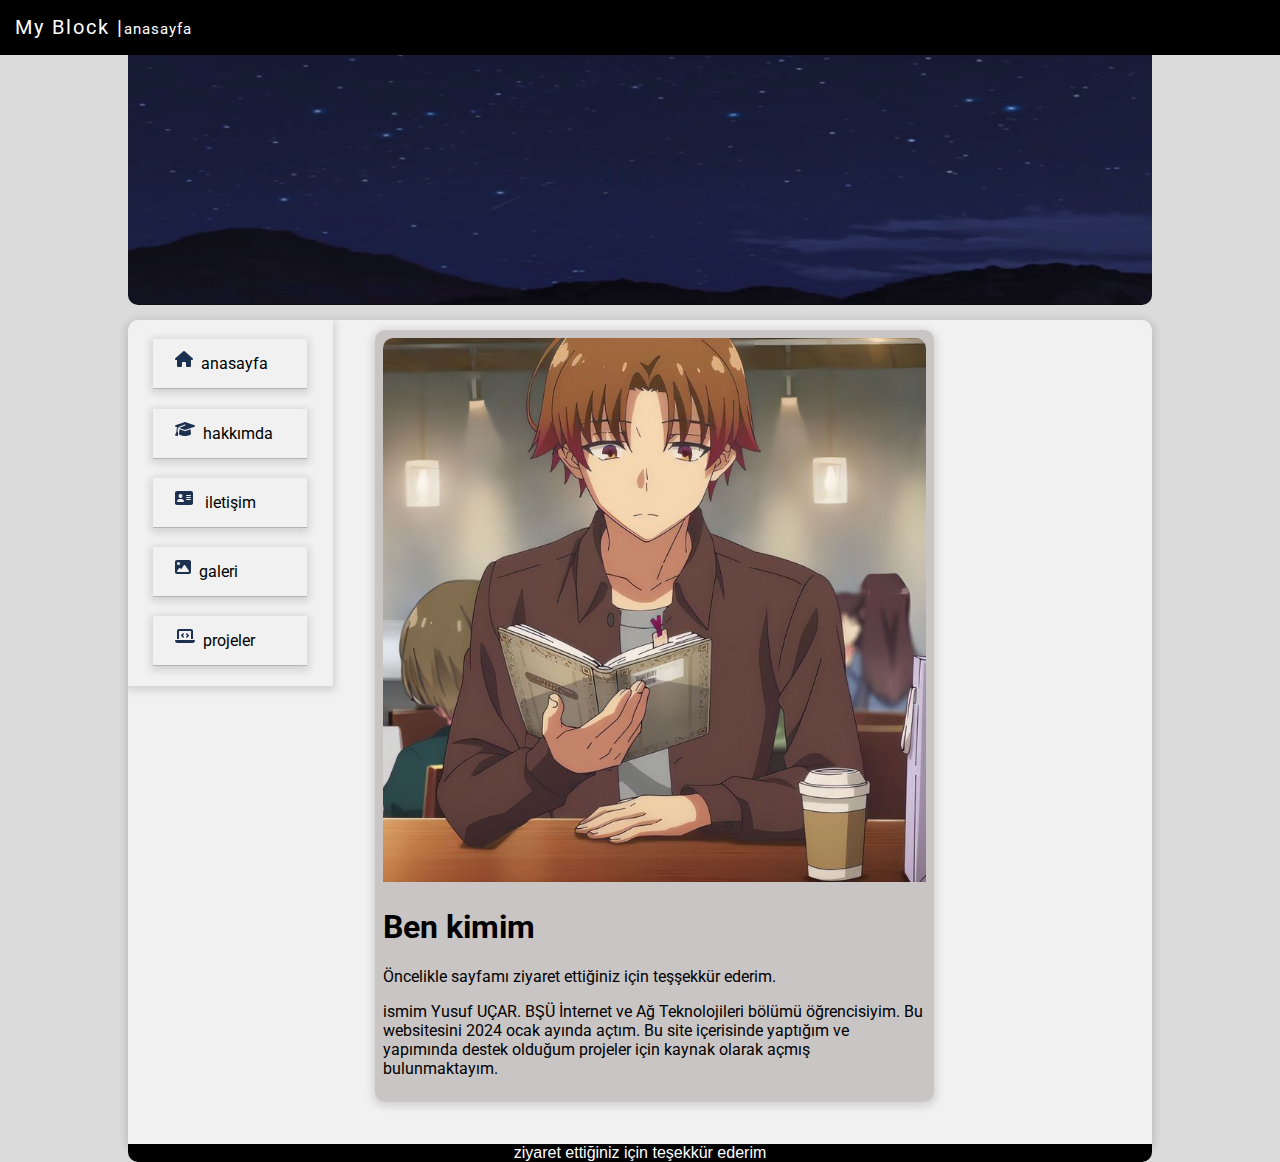
==== hakkımda.html @ ba4c7a1f "ilk commit" ====
<!DOCTYPE html>
<html lang="en">
<head>
    <meta charset="UTF-8">
    <meta name="viewport" content="width=device-width, initial-scale=1.0">
    <title>anasayfa</title>
    <link rel="stylesheet" href="style/style.css">
    <link rel="preconnect" href="https://fonts.googleapis.com">
    <link rel="preconnect" href="https://fonts.googleapis.com">
    <link rel="preconnect" href="https://fonts.gstatic.com" crossorigin>
    <link href="https://fonts.googleapis.com/css2?family=Roboto:ital,wght@1,900&display=swap" rel="stylesheet">
    <link rel="stylesheet" href="https://use.fontawesome.com/releases/v5.0.13/css/all.css" integrity="sha384-DNOHZ68U8hZfKXOrtjWvjxusGo9WQnrNx2sqG0tfsghAvtVlRW3tvkXWZh58N9jp" crossorigin="anonymous">
   
    
     <style>
        .içerik_sayfası{
        width: 70%;
        height: auto;
        display: inline-block;
        margin-left: 4%;
        margin-bottom: 4%;
        padding: 1%;


        box-shadow: 0 2px 8px 2px rgba(20, 23, 28, .15);
        border-bottom-left-radius: 10px;
        border-bottom-right-radius: 10px;
        border-top-left-radius: 10px;
        border-top-right-radius: 10px;
        background-color: #b6adada6;
    
    
     }
     * {
    box-sizing: border-box;
}
body{
    margin: 0 ;
    padding: 0%;
    background-color: #dbdbdb;
    font-family: 'Roboto', sans-serif;
}

.social_bar {
background-color: black;
color: white;
height: 55px;
width: 100%;
top: 0;
z-index: 1;
font-size: 18px;
text-align: right;
padding: 15px;

}

font{
    font-size: 20px;
    float: left;
    letter-spacing: 2px ;
}
span {
    font-size:15px ;
    letter-spacing: 1px;
}

.social_bar>i{
    margin-right: 15px;
}

.social_bar>i:hover{
   opacity: 0,5;
   color: blueviolet;
}

.container{
    width: 80%;
    margin: auto;
    height: auto;
}

header{
    width: 100%;
    height: 250px;
    margin-bottom: 15px;
}

.headerResim{
    width:100% ;
    height: 100%;
    border-bottom-right-radius: 10px;
    border-bottom-left-radius:10px ;
}

section{
    width: 100%;
    height:100%;
    background-color: #f1f1f1;
    border-top-left-radius:10px ;
    border-top-right-radius: 10px;
    box-shadow: 0 2px 8px 2px rgba(20, 23, 28, .15);
    overflow: auto;
}

nav{
    width: 20%;
    float: left;
    height: 100%;
    box-shadow: 0 2px 8px 2px rgba(20, 23, 28, .15);
    transition: 2s padding ;
 



}

nav ul{
    width: auto;
    height: 100%;
    margin: 3%;
    padding: 0%;
    transition: 2s padding ;


}

nav ul li{
    list-style-type: none;
    text-align: left;
    transition: 1s padding ;
    
    

}


nav ul li:hover{
    list-style-type: none;
    text-align: left;
    padding: 5px;
    

}

nav li a{
    height: 50px;
    line-height: 50px;
    text-decoration: none;
    color:black;
    border-bottom: 1px solid #b4b4b4;
    padding-left: 20px;
    display: block;
    box-shadow: 0 2px 8px 2px rgba(20, 23, 28, .15);
    margin: 10%;
    


}


nav li a:hover{
    color: #b4b4b4;
    background-color: black;
    text-align: left center;

}

.li1:hover{
    border-radius:10px ;

}
.li2:hover{
    border-radius:10px ;
}
.li3:hover{
    border-radius:10px ;
}
.li4:hover{
    border-radius:10px ;
}

.li5:hover{
    border-radius:10px ;
}

.index:hover{
    color: #b4b4b4;
    background-color: rgb(65, 64, 64);
    padding: 5%;
    border-bottom-right-radius:10px;
    border-bottom-left-radius:10px ;
    border-top-right-radius: 10px;
    border-top-left-radius: 10px;

}

nav ul li a img {
    padding: 2px;
    margin-right: 4%;
    text-align: center;
    

}

main{
    float: right;
    height: auto;
    width: 80%;
    padding: 10px;

}



.içerik{
    width: 45%;
    height: auto;
    display: inline-block;
    margin-left: 4%;
    margin-bottom: 4%;
    padding: 1%;


    box-shadow: 0 2px 8px 2px rgba(20, 23, 28, .15);
    border-bottom-left-radius: 10px;
    border-bottom-right-radius: 10px;
    border-top-left-radius: 10px;
    border-top-right-radius: 10px;
    background-color: #b6adada6;
    
    
}



.rsm{
    width: 100%;
    height: auto;
    border-top-left-radius: 10px;
    border-top-right-radius: 10px;
}

.btndevam{
    float: left;
    background-color: rgb(0, 162, 255);
    color: white;
    padding: 10px;
    box-shadow: 2px 2px 8px 2px rgb(37, 98, 204);
    border-radius: 10px;
    margin:5px ;
    width: 15%;
    height: auto;
    text-align: left;
    transition: 1s background-color ;
}

.btndevam:hover{
    background-color:white ;
    padding-top: 10px;
    color:rgb(0, 162, 255) ;
    box-shadow: 2px 2px 8px 2px rgb(164, 172, 187);


}










footer{
    text-align: center;
    font-family: 'Lucida Sans', 'Lucida Sans Regular', 'Lucida Grande', 'Lucida Sans Unicode', Geneva, Verdana, sans-serif;
    background-color: black;
    color: white;
    border-bottom-right-radius: 10px;
    border-bottom-left-radius:10px ;
 }





    </style>

</head>
<body>
    <div class="social_bar">
        <font>My Block |<span class="index">anasayfa</span></font>
        
    
        <i class="fas fa-search"></i>
        <i class="fab fa-youtube"></i>
        <i class="fab fa-github"></i>
        <i class="fab fa-telegram"></i>
       
    </div>

        <div class="container">

            <header>
                <img class="headerResim" src="style/img/rui uwu.gif" alt="">
                </header>
            <section>

                <nav><ul>
                    <li  class="anasayfa"><a class="li1" href="#"><img src="style/img/house-solid.svg" alt="">anasayfa</a></li>
                    <li  class="hakkımda"><a class="li2" href="#"><img src="style/img/graduation-cap-solid.svg" alt="">hakkımda</a></li>
                    <li  class="iletişim"><a class="li3" href="#"><img src="style/img/address-card-solid.svg" alt=""> iletişim</a></li>
                    <li  class="galeri"><a class="li4" href="#"><img src="style/img/image-solid.svg" alt="">galeri</a></li>
                    <li  class="projeler"><a class="li5" href="#"><img src="style/img/laptop-code-solid.svg" alt="">projeler</a></li>
                </ul></nav>
                <main  >
                    <div class="içerik_sayfası">
                        <img src="style/img/kapak1.png"  alt="resim" class="rsm">

                        <h1>Ben kimim</h1>
                        <p>Öncelikle sayfamı ziyaret ettiğiniz için teşşekkür ederim. </p>
                        <p> ismim Yusuf UÇAR. BŞÜ İnternet ve Ağ Teknolojileri bölümü öğrencisiyim. 
                            Bu websitesini 2024 ocak ayında açtım. 
                            Bu site içerisinde yaptığım ve yapımında destek olduğum projeler için kaynak olarak açmış bulunmaktayım. </p>
                    
                    
                
                    
                    
                    </div>

                </main>

            </section>
            <footer>ziyaret ettiğiniz için teşekkür ederim</footer>
        </div>

</body>
</html>
---- style/style.css ----
* {
    box-sizing: border-box;
}
body{
    margin: 0 ;
    padding: 0%;
    background-color: #dbdbdb;
    font-family: 'Roboto', sans-serif;
}

.social_bar {
background-color: black;
color: white;
height: 55px;
width: 100%;
top: 0;
z-index: 1;
font-size: 18px;
text-align: right;
padding: 15px;

}

font{
    font-size: 20px;
    float: left;
    letter-spacing: 2px ;
}
span {
    font-size:15px ;
    letter-spacing: 1px;
}

.social_bar>i{
    margin-right: 15px;
}

.social_bar>i:hover{
   opacity: 0,5;
   color: blueviolet;
}

.container{
    width: 80%;
    margin: auto;
    height: auto;
}

header{
    width: 100%;
    height: 250px;
    margin-bottom: 15px;
}

.headerResim{
    width:100% ;
    height: 100%;
    border-bottom-right-radius: 10px;
    border-bottom-left-radius:10px ;
}

section{
    width: 100%;
    height:100%;
    background-color: #f1f1f1;
    border-top-left-radius:10px ;
    border-top-right-radius: 10px;
    box-shadow: 0 2px 8px 2px rgba(20, 23, 28, .15);
    overflow: auto;
}

nav{
    width: 20%;
    float: left;
    height: 100%;
    box-shadow: 0 2px 8px 2px rgba(20, 23, 28, .15);
    transition: 2s padding ;
 



}

nav ul{
    width: auto;
    height: 100%;
    margin: 3%;
    padding: 0%;
    transition: 2s padding ;


}

nav ul li{
    list-style-type: none;
    text-align: left;
    transition: 1s padding ;
    
    

}


nav ul li:hover{
    list-style-type: none;
    text-align: left;
    padding: 5px;
    

}

nav li a{
    height: 50px;
    line-height: 50px;
    text-decoration: none;
    color:black;
    border-bottom: 1px solid #b4b4b4;
    padding-left: 20px;
    display: block;
    box-shadow: 0 2px 8px 2px rgba(20, 23, 28, .15);
    margin: 10%;
    


}


nav li a:hover{
    color: #b4b4b4;
    background-color: black;
    text-align: left center;

}

.li1:hover{
    border-radius:10px ;

}
.li2:hover{
    border-radius:10px ;
}
.li3:hover{
    border-radius:10px ;
}
.li4:hover{
    border-radius:10px ;
}

.li5:hover{
    border-radius:10px ;
}

.index:hover{
    color: #b4b4b4;
    background-color: rgb(65, 64, 64);
    padding: 5%;
    border-bottom-right-radius:10px;
    border-bottom-left-radius:10px ;
    border-top-right-radius: 10px;
    border-top-left-radius: 10px;

}

nav ul li a img {
    padding: 2px;
    margin-right: 4%;
    text-align: center;
    

}

main{
    float: right;
    height: auto;
    width: 80%;
    padding: 10px;

}



.içerik{
    width: 45%;
    height: auto;
    display: inline-block;
    margin-left: 4%;
    margin-bottom: 4%;
    padding: 1%;


    box-shadow: 0 2px 8px 2px rgba(20, 23, 28, .15);
    border-bottom-left-radius: 10px;
    border-bottom-right-radius: 10px;
    border-top-left-radius: 10px;
    border-top-right-radius: 10px;
    background-color: #b6adada6;
    
    
}



.rsm{
    width: 100%;
    height: auto;
    border-top-left-radius: 10px;
    border-top-right-radius: 10px;
}

.btndevam{
    float: left;
    background-color: rgb(0, 162, 255);
    color: white;
    padding: 10px;
    box-shadow: 2px 2px 8px 2px rgb(37, 98, 204);
    border-radius: 10px;
    margin:5px ;
    width: 15%;
    height: auto;
    text-align: left;
    transition: 1s background-color ;
}

.btndevam:hover{
    background-color:white ;
    padding-top: 10px;
    color:rgb(0, 162, 255) ;
    box-shadow: 2px 2px 8px 2px rgb(164, 172, 187);


}










footer{
    text-align: center;
    font-family: 'Lucida Sans', 'Lucida Sans Regular', 'Lucida Grande', 'Lucida Sans Unicode', Geneva, Verdana, sans-serif;
    background-color: black;
    color: white;
    border-bottom-right-radius: 10px;
    border-bottom-left-radius:10px ;
 }
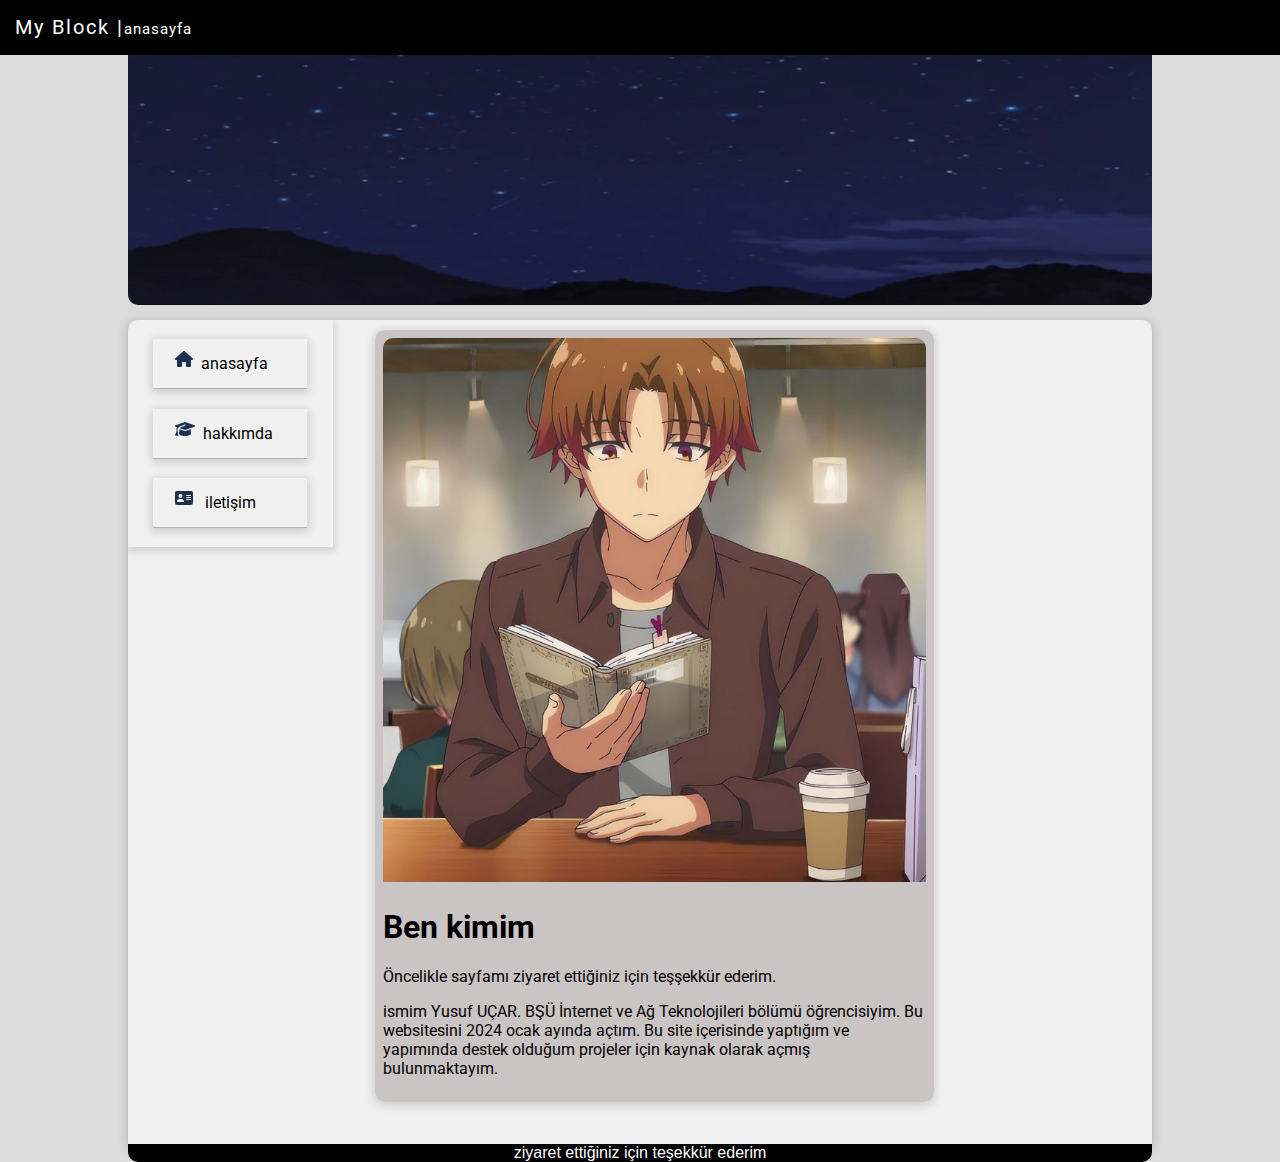
==== commit e7a27c2a: "2.gün" ====
--- a/hakkımda.html
+++ b/hakkımda.html
@@ -308,11 +308,11 @@
             <section>
 
                 <nav><ul>
-                    <li  class="anasayfa"><a class="li1" href="#"><img src="style/img/house-solid.svg" alt="">anasayfa</a></li>
-                    <li  class="hakkımda"><a class="li2" href="#"><img src="style/img/graduation-cap-solid.svg" alt="">hakkımda</a></li>
-                    <li  class="iletişim"><a class="li3" href="#"><img src="style/img/address-card-solid.svg" alt=""> iletişim</a></li>
-                    <li  class="galeri"><a class="li4" href="#"><img src="style/img/image-solid.svg" alt="">galeri</a></li>
-                    <li  class="projeler"><a class="li5" href="#"><img src="style/img/laptop-code-solid.svg" alt="">projeler</a></li>
+                    <li  class="anasayfa"><a class="li1" href="index.html"><img src="style/img/house-solid.svg" alt="">anasayfa</a></li>
+                    <li  class="hakkımda"><a class="li2" href="hakkımda.html"><img src="style/img/graduation-cap-solid.svg" alt="">hakkımda</a></li>
+                    <li  class="iletişim"><a class="li3" href="iletisim.html"><img src="style/img/address-card-solid.svg" alt=""> iletişim</a></li>
+                    <!--<li  class="galeri"><a class="li4" href="#"><img src="style/img/image-solid.svg" alt="">galeri</a></li>
+                    <li  class="projeler"><a class="li5" href="#"><img src="style/img/laptop-code-solid.svg" alt="">projeler</a></li>-->
                 </ul></nav>
                 <main  >
                     <div class="içerik_sayfası">
--- a/style/style.css
+++ b/style/style.css
@@ -153,7 +153,7 @@
 .index:hover{
     color: #b4b4b4;
     background-color: rgb(65, 64, 64);
-    padding: 5%;
+    
     border-bottom-right-radius:10px;
     border-bottom-left-radius:10px ;
     border-top-right-radius: 10px;
@@ -197,6 +197,24 @@
     
     
 }
+.içerik_sayfası{
+    width: 90%;
+    height: auto;
+    display: inline-block;
+    margin-left: 4%;
+    margin-bottom: 4%;
+    padding: 1%;
+
+
+    box-shadow: 0 2px 8px 2px rgba(20, 23, 28, .15);
+    border-bottom-left-radius: 10px;
+    border-bottom-right-radius: 10px;
+    border-top-left-radius: 10px;
+    border-top-right-radius: 10px;
+    background-color: #b6adada6;
+
+
+ }
 
 
 
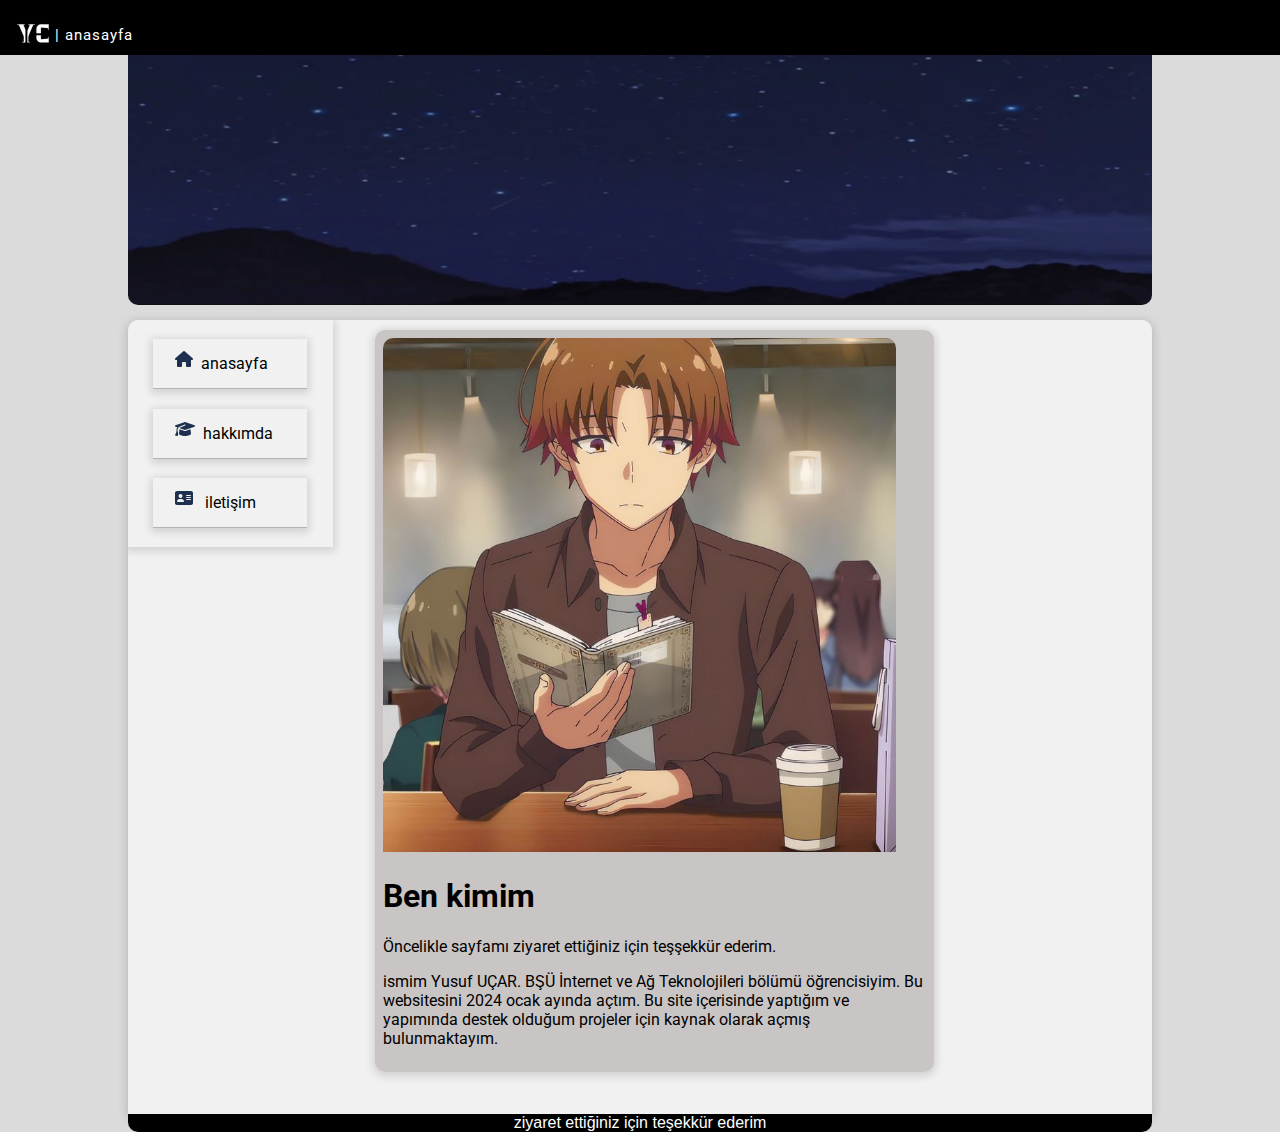
==== commit ae5aa088: "3.günün sonu" ====
--- a/hakkımda.html
+++ b/hakkımda.html
@@ -10,7 +10,7 @@
     <link rel="preconnect" href="https://fonts.gstatic.com" crossorigin>
     <link href="https://fonts.googleapis.com/css2?family=Roboto:ital,wght@1,900&display=swap" rel="stylesheet">
     <link rel="stylesheet" href="https://use.fontawesome.com/releases/v5.0.13/css/all.css" integrity="sha384-DNOHZ68U8hZfKXOrtjWvjxusGo9WQnrNx2sqG0tfsghAvtVlRW3tvkXWZh58N9jp" crossorigin="anonymous">
-   
+    <link rel="icon" href="style/img/YC.png" type="image/png">
     
      <style>
         .içerik_sayfası{
@@ -31,272 +31,18 @@
     
     
      }
-     * {
-    box-sizing: border-box;
-}
-body{
-    margin: 0 ;
-    padding: 0%;
-    background-color: #dbdbdb;
-    font-family: 'Roboto', sans-serif;
-}
-
-.social_bar {
-background-color: black;
-color: white;
-height: 55px;
-width: 100%;
-top: 0;
-z-index: 1;
-font-size: 18px;
-text-align: right;
-padding: 15px;
-
-}
-
-font{
-    font-size: 20px;
-    float: left;
-    letter-spacing: 2px ;
-}
-span {
-    font-size:15px ;
-    letter-spacing: 1px;
-}
-
-.social_bar>i{
-    margin-right: 15px;
-}
-
-.social_bar>i:hover{
-   opacity: 0,5;
-   color: blueviolet;
-}
-
-.container{
-    width: 80%;
-    margin: auto;
-    height: auto;
-}
-
-header{
-    width: 100%;
-    height: 250px;
-    margin-bottom: 15px;
-}
-
-.headerResim{
-    width:100% ;
-    height: 100%;
-    border-bottom-right-radius: 10px;
-    border-bottom-left-radius:10px ;
-}
-
-section{
-    width: 100%;
-    height:100%;
-    background-color: #f1f1f1;
-    border-top-left-radius:10px ;
-    border-top-right-radius: 10px;
-    box-shadow: 0 2px 8px 2px rgba(20, 23, 28, .15);
-    overflow: auto;
-}
-
-nav{
-    width: 20%;
-    float: left;
-    height: 100%;
-    box-shadow: 0 2px 8px 2px rgba(20, 23, 28, .15);
-    transition: 2s padding ;
- 
-
-
-
-}
-
-nav ul{
-    width: auto;
-    height: 100%;
-    margin: 3%;
-    padding: 0%;
-    transition: 2s padding ;
-
-
-}
-
-nav ul li{
-    list-style-type: none;
-    text-align: left;
-    transition: 1s padding ;
-    
-    
-
-}
-
-
-nav ul li:hover{
-    list-style-type: none;
-    text-align: left;
-    padding: 5px;
-    
-
-}
-
-nav li a{
-    height: 50px;
-    line-height: 50px;
-    text-decoration: none;
-    color:black;
-    border-bottom: 1px solid #b4b4b4;
-    padding-left: 20px;
-    display: block;
-    box-shadow: 0 2px 8px 2px rgba(20, 23, 28, .15);
-    margin: 10%;
-    
-
-
-}
-
-
-nav li a:hover{
-    color: #b4b4b4;
-    background-color: black;
-    text-align: left center;
-
-}
-
-.li1:hover{
-    border-radius:10px ;
-
-}
-.li2:hover{
-    border-radius:10px ;
-}
-.li3:hover{
-    border-radius:10px ;
-}
-.li4:hover{
-    border-radius:10px ;
-}
-
-.li5:hover{
-    border-radius:10px ;
-}
-
-.index:hover{
-    color: #b4b4b4;
-    background-color: rgb(65, 64, 64);
-    padding: 5%;
-    border-bottom-right-radius:10px;
-    border-bottom-left-radius:10px ;
-    border-top-right-radius: 10px;
-    border-top-left-radius: 10px;
-
-}
-
-nav ul li a img {
-    padding: 2px;
-    margin-right: 4%;
-    text-align: center;
-    
-
-}
-
-main{
-    float: right;
-    height: auto;
-    width: 80%;
-    padding: 10px;
-
-}
-
-
-
-.içerik{
-    width: 45%;
-    height: auto;
-    display: inline-block;
-    margin-left: 4%;
-    margin-bottom: 4%;
-    padding: 1%;
-
-
-    box-shadow: 0 2px 8px 2px rgba(20, 23, 28, .15);
-    border-bottom-left-radius: 10px;
-    border-bottom-right-radius: 10px;
-    border-top-left-radius: 10px;
-    border-top-right-radius: 10px;
-    background-color: #b6adada6;
-    
-    
-}
-
-
-
-.rsm{
-    width: 100%;
-    height: auto;
-    border-top-left-radius: 10px;
-    border-top-right-radius: 10px;
-}
-
-.btndevam{
-    float: left;
-    background-color: rgb(0, 162, 255);
-    color: white;
-    padding: 10px;
-    box-shadow: 2px 2px 8px 2px rgb(37, 98, 204);
-    border-radius: 10px;
-    margin:5px ;
-    width: 15%;
-    height: auto;
-    text-align: left;
-    transition: 1s background-color ;
-}
-
-.btndevam:hover{
-    background-color:white ;
-    padding-top: 10px;
-    color:rgb(0, 162, 255) ;
-    box-shadow: 2px 2px 8px 2px rgb(164, 172, 187);
-
-
-}
-
-
-
-
-
-
-
-
-
-
-footer{
-    text-align: center;
-    font-family: 'Lucida Sans', 'Lucida Sans Regular', 'Lucida Grande', 'Lucida Sans Unicode', Geneva, Verdana, sans-serif;
-    background-color: black;
-    color: white;
-    border-bottom-right-radius: 10px;
-    border-bottom-left-radius:10px ;
- }
-
-
-
-
-
     </style>
 
 </head>
 <body>
     <div class="social_bar">
-        <font>My Block |<span class="index">anasayfa</span></font>
+        <font><span class="index"><img src="style/img/YC.png" alt=""> | anasayfa</span></font>
         
     
-        <i class="fas fa-search"></i>
-        <i class="fab fa-youtube"></i>
-        <i class="fab fa-github"></i>
-        <i class="fab fa-telegram"></i>
+        <i><a class="topbar-link" href="https://instagram.com/00yusufcr"><i class="fab fa-instagram"></i></a></i>
+        <i><a class="topbar-link" href="https://youtube.com/@00yusufcr"><i class="fab fa-youtube"></i></a></i>
+        <i><a class="topbar-link" href="https://github.com/zynoxus"><i class="fab fa-github"></i></a></i>
+        
        
     </div>
 
--- a/style/style.css
+++ b/style/style.css
@@ -6,6 +6,7 @@
     padding: 0%;
     background-color: #dbdbdb;
     font-family: 'Roboto', sans-serif;
+    
 }
 
 .social_bar {
@@ -40,6 +41,18 @@
    color: blueviolet;
 }
 
+.topbar-link{
+    opacity: 0,5;
+    
+    color: white;
+    
+ }
+
+.topbar-link:hover{
+    opacity: 0,5;
+    color: blueviolet;
+ }
+
 .container{
     width: 80%;
     margin: auto;
@@ -149,6 +162,10 @@
 .li5:hover{
     border-radius:10px ;
 }
+.index{
+    display: flex;
+    align-items: center;
+}
 
 .index:hover{
     color: #b4b4b4;
@@ -219,8 +236,10 @@
 
 
 .rsm{
-    width: 100%;
-    height: auto;
+    width: auto;
+    height: auto;
+    max-width: 514px;
+    max-height: 514px;
     border-top-left-radius: 10px;
     border-top-right-radius: 10px;
 }
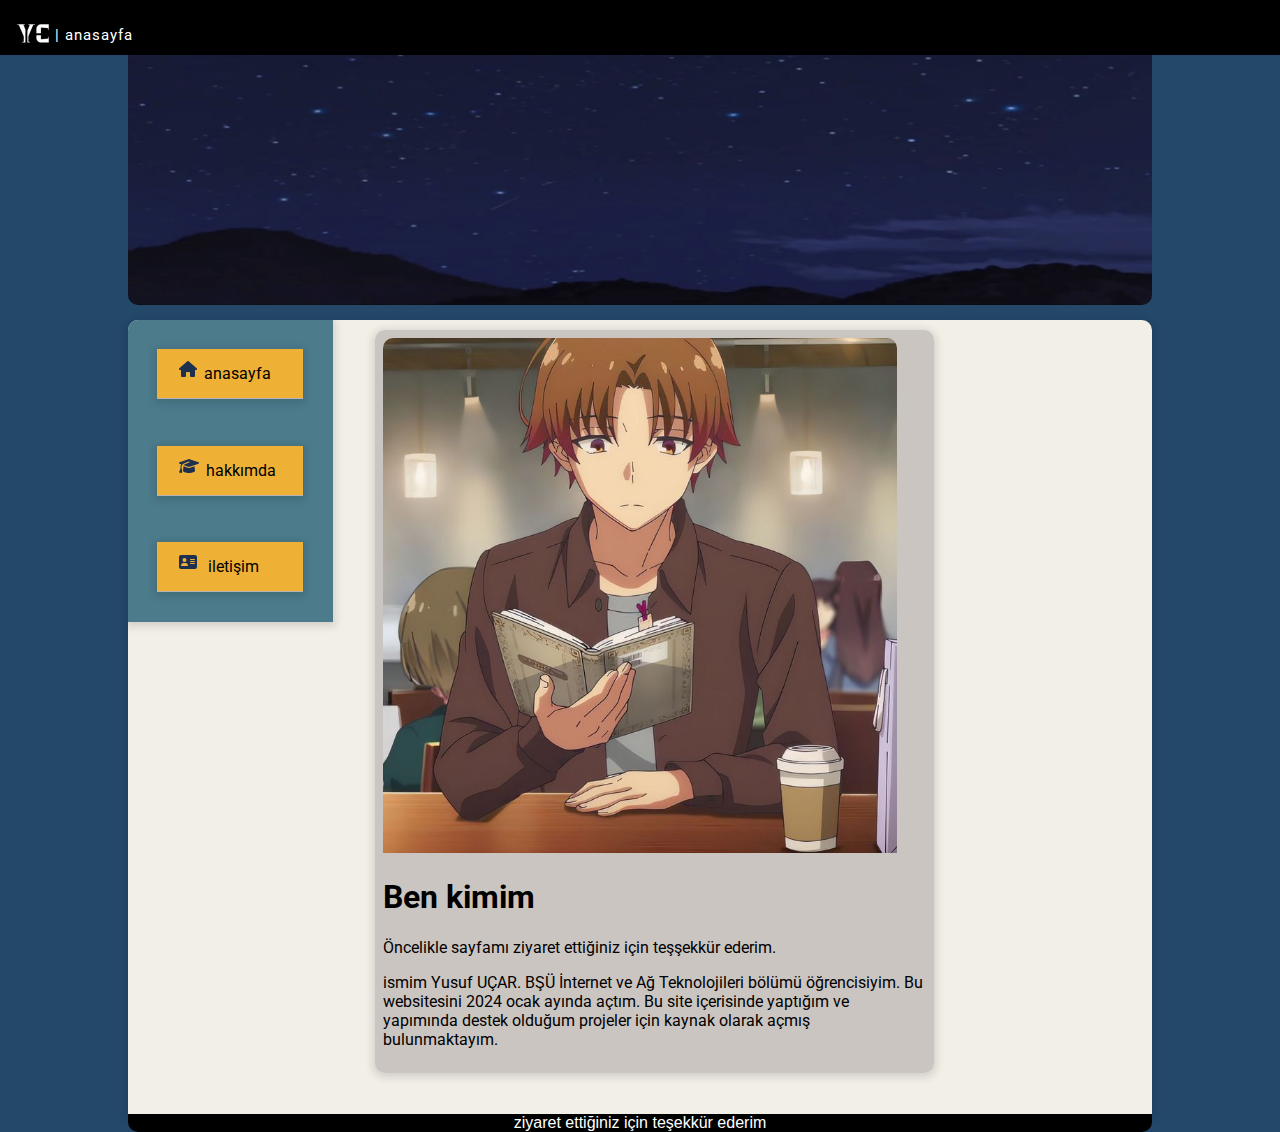
==== commit 42d9ce96: "4.gün" ====
--- a/hakkımda.html
+++ b/hakkımda.html
@@ -49,7 +49,7 @@
         <div class="container">
 
             <header>
-                <img class="headerResim" src="style/img/rui uwu.gif" alt="">
+                <img class="headerResim" src="style/img/uwu.gif" alt="">
                 </header>
             <section>
 
--- a/style/style.css
+++ b/style/style.css
@@ -2,9 +2,10 @@
     box-sizing: border-box;
 }
 body{
+    
     margin: 0 ;
     padding: 0%;
-    background-color: #dbdbdb;
+    background-color: #23486A;
     font-family: 'Roboto', sans-serif;
     
 }
@@ -75,7 +76,7 @@
 section{
     width: 100%;
     height:100%;
-    background-color: #f1f1f1;
+    background-color: #F2EFE7;
     border-top-left-radius:10px ;
     border-top-right-radius: 10px;
     box-shadow: 0 2px 8px 2px rgba(20, 23, 28, .15);
@@ -86,8 +87,10 @@
     width: 20%;
     float: left;
     height: 100%;
+    
     box-shadow: 0 2px 8px 2px rgba(20, 23, 28, .15);
     transition: 2s padding ;
+    background-color: #4C7B8B;
  
 
 
@@ -108,7 +111,7 @@
     list-style-type: none;
     text-align: left;
     transition: 1s padding ;
-    
+    padding: 5px;
     
 
 }
@@ -126,14 +129,16 @@
     height: 50px;
     line-height: 50px;
     text-decoration: none;
-    color:black;
+    background-color:#EFB036;
+    color: black;
     border-bottom: 1px solid #b4b4b4;
     padding-left: 20px;
     display: block;
     box-shadow: 0 2px 8px 2px rgba(20, 23, 28, .15);
     margin: 10%;
-    
-
+    transition: 1.5s padding ;
+    white-space: nowrap;
+    text-overflow: ellipsis;
 
 }
 
@@ -142,6 +147,8 @@
     color: #b4b4b4;
     background-color: black;
     text-align: left center;
+    -webkit-transform: translate(0px, -10px) scale(1.2);
+          transform: translate(0px, -10px) scale(1.2);
 
 }
 
@@ -168,7 +175,7 @@
 }
 
 .index:hover{
-    color: #b4b4b4;
+    color: blueviolet;
     background-color: rgb(65, 64, 64);
     
     border-bottom-right-radius:10px;
@@ -205,7 +212,7 @@
     padding: 1%;
 
 
-    box-shadow: 0 2px 8px 2px rgba(20, 23, 28, .15);
+    box-shadow: 0 8px 16px 8px rgba(0, 0, 0, 0.925);
     border-bottom-left-radius: 10px;
     border-bottom-right-radius: 10px;
     border-top-left-radius: 10px;
@@ -223,7 +230,7 @@
     padding: 1%;
 
 
-    box-shadow: 0 2px 8px 2px rgba(20, 23, 28, .15);
+    box-shadow: 0 8px 16px 8px rgba(0, 0, 0, 0.925);
     border-bottom-left-radius: 10px;
     border-bottom-right-radius: 10px;
     border-top-left-radius: 10px;
@@ -233,13 +240,30 @@
 
  }
 
-
+ .içerik_sayfası2{
+    width: 70%;
+    height: auto;
+    display: inline-block;
+    margin-left: 4%;
+    margin-bottom: 4%;
+    padding: 1%;
+
+
+    box-shadow: 0 8px 16px 8px rgba(0, 0, 0, 0.925);
+    border-bottom-left-radius: 10px;
+    border-bottom-right-radius: 10px;
+    border-top-left-radius: 10px;
+    border-top-right-radius: 10px;
+    background-color: #b6adada6;
+
+
+ }
 
 .rsm{
-    width: auto;
+    width: 100%;
     height: auto;
     max-width: 514px;
-    max-height: 514px;
+    max-height: auto;
     border-top-left-radius: 10px;
     border-top-right-radius: 10px;
 }
